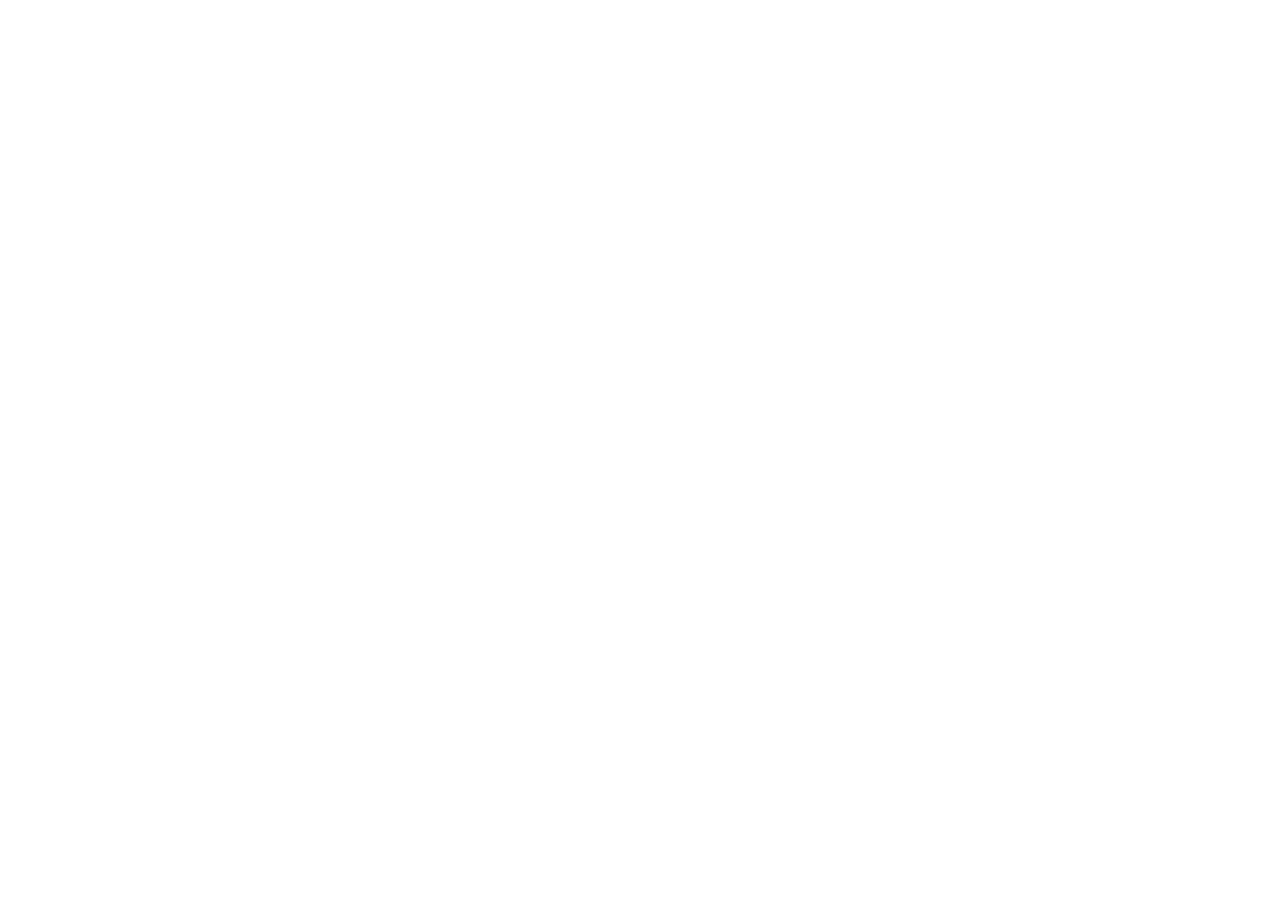
==== shop/shop.html @ 77acbc1d "added base files" ====
<!DOCTYPE html>
<html lang="en">
<head>
    <meta charset="UTF-8">
    <meta name="viewport" content="width=device-width, initial-scale=1.0">
    <title>crystal shop!</title>
</head>
<body>
    
</body>
</html>
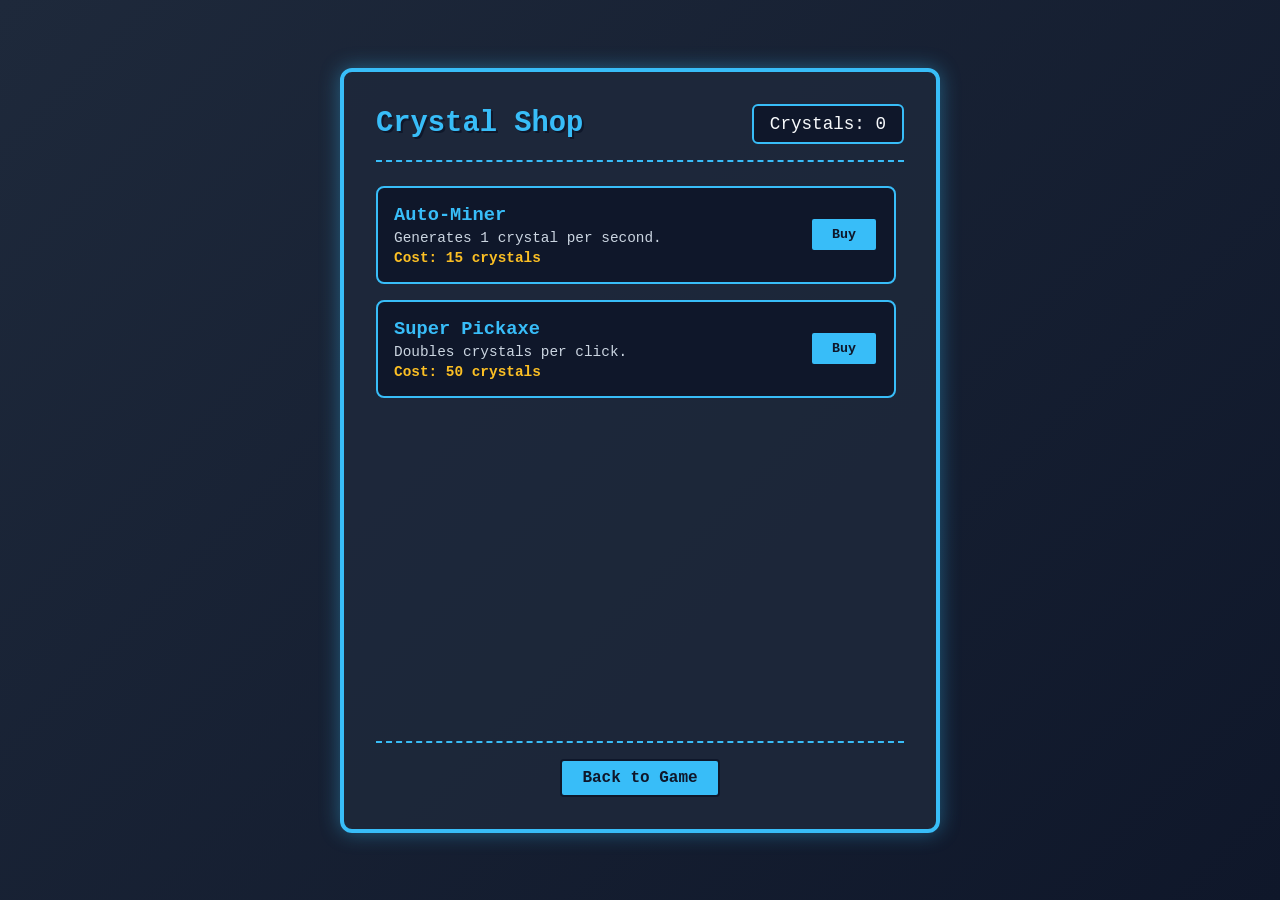
==== commit 1076e595: "Added all the pages Added images and put in the homepage and the shop files." ====
--- a/shop/shop.html
+++ b/shop/shop.html
@@ -3,9 +3,42 @@
 <head>
     <meta charset="UTF-8">
     <meta name="viewport" content="width=device-width, initial-scale=1.0">
-    <title>crystal shop!</title>
+    <title>Crystal Clicker - Shop</title>
+    <link rel="stylesheet" href="shop.css">
 </head>
 <body>
-    
+    <div class="shop-container">
+        <!-- Shop Header -->
+        <header class="shop-header">
+            <h1>Crystal Shop</h1>
+            <div class="score-display">
+                Crystals: <span id="crystal-count">0</span>
+            </div>
+        </header>
+
+        <div class="shop-items">
+            <div class="item-card">
+                <div class="item-info">
+                    <h3>Auto-Miner</h3>
+                    <p>Generates 1 crystal per second.</p>
+                    <p class="cost">Cost: 15 crystals</p>
+                </div>
+                <button class="pixel-art buy-btn" id="buy-miner">Buy</button>
+            </div>
+
+            <div class="item-card">
+                <div class="item-info">
+                    <h3>Super Pickaxe</h3>
+                    <p>Doubles crystals per click.</p>
+                    <p class="cost">Cost: 50 crystals</p>
+                </div>
+                <button class="pixel-art buy-btn" id="buy-pickaxe">Buy</button>
+            </div>
+        </div>
+
+        <footer class="shop-footer">
+            <a href="../index.html" class="pixel-art back-btn">Back to Game</a>
+        </footer>
+    </div>
 </body>
 </html>
--- a/shop/shop.css
+++ b/shop/shop.css
@@ -0,0 +1,130 @@
+/* General Reset & Background */
+* {
+    box-sizing: border-box;
+    margin: 0;
+    padding: 0;
+}
+
+body {
+    background: linear-gradient(135deg, #1e293b, #0f172a);
+    color: #f8fafc;
+    font-family: 'Courier New', Courier, monospace;
+    height: 100vh;
+    display: flex;
+    justify-content: center;
+    align-items: center;
+    overflow: hidden;
+}
+
+/* Shop Container */
+.shop-container {
+    width: 90%;
+    max-width: 600px;
+    height: 85vh;
+    background: rgba(30, 41, 59, 0.85);
+    border: 4px solid #38bdf8;
+    border-radius: 12px;
+    box-shadow: 0 0 20px rgba(56, 189, 248, 0.4);
+    display: flex;
+    flex-direction: column;
+    justify-content: space-between;
+    padding: 2rem;
+}
+
+/* Header Section */
+.shop-header {
+    display: flex;
+    justify-content: space-between;
+    align-items: center;
+    border-bottom: 2px dashed #38bdf8;
+    padding-bottom: 1rem;
+}
+
+.shop-header h1 {
+    font-size: 1.8rem;
+    color: #38bdf8;
+    text-shadow: 2px 2px #0f172a;
+}
+
+.score-display {
+    font-size: 1.1rem;
+    background: #0f172a;
+    padding: 0.5rem 1rem;
+    border: 2px solid #38bdf8;
+    border-radius: 6px;
+}
+
+/* Items List Section */
+.shop-items {
+    flex: 1;
+    overflow-y: auto;
+    margin: 1.5rem 0;
+    display: flex;
+    flex-direction: column;
+    gap: 1rem;
+    padding-right: 0.5rem;
+}
+
+.item-card {
+    background: #0f172a;
+    border: 2px solid #38bdf8;
+    border-radius: 8px;
+    padding: 1rem;
+    display: flex;
+    justify-content: space-between;
+    align-items: center;
+}
+
+.item-info h3 {
+    color: #38bdf8;
+    margin-bottom: 0.25rem;
+}
+
+.item-info p {
+    font-size: 0.9rem;
+    color: #cbd5e1;
+}
+
+.item-info .cost {
+    color: #fbbf24;
+    margin-top: 0.25rem;
+    font-weight: bold;
+}
+
+/* Pixel Art Rendering */
+.pixel-art {
+    image-rendering: pixelated;
+    image-rendering: crisp-edges;
+}
+
+/* Buttons */
+.buy-btn, .back-btn {
+    background: #38bdf8;
+    color: #0f172a;
+    border: 2px solid #0f172a;
+    padding: 0.5rem 1.25rem;
+    font-family: inherit;
+    font-weight: bold;
+    cursor: pointer;
+    border-radius: 4px;
+    transition: transform 0.1s ease, background 0.2s;
+    text-decoration: none;
+    display: inline-block;
+    text-align: center;
+}
+
+.buy-btn:hover, .back-btn:hover {
+    background: #7dd3fc;
+    transform: scale(1.05);
+}
+
+.buy-btn:active, .back-btn:active {
+    transform: scale(0.95);
+}
+
+/* Footer Navigation */
+.shop-footer {
+    text-align: center;
+    border-top: 2px dashed #38bdf8;
+    padding-top: 1rem;
+}
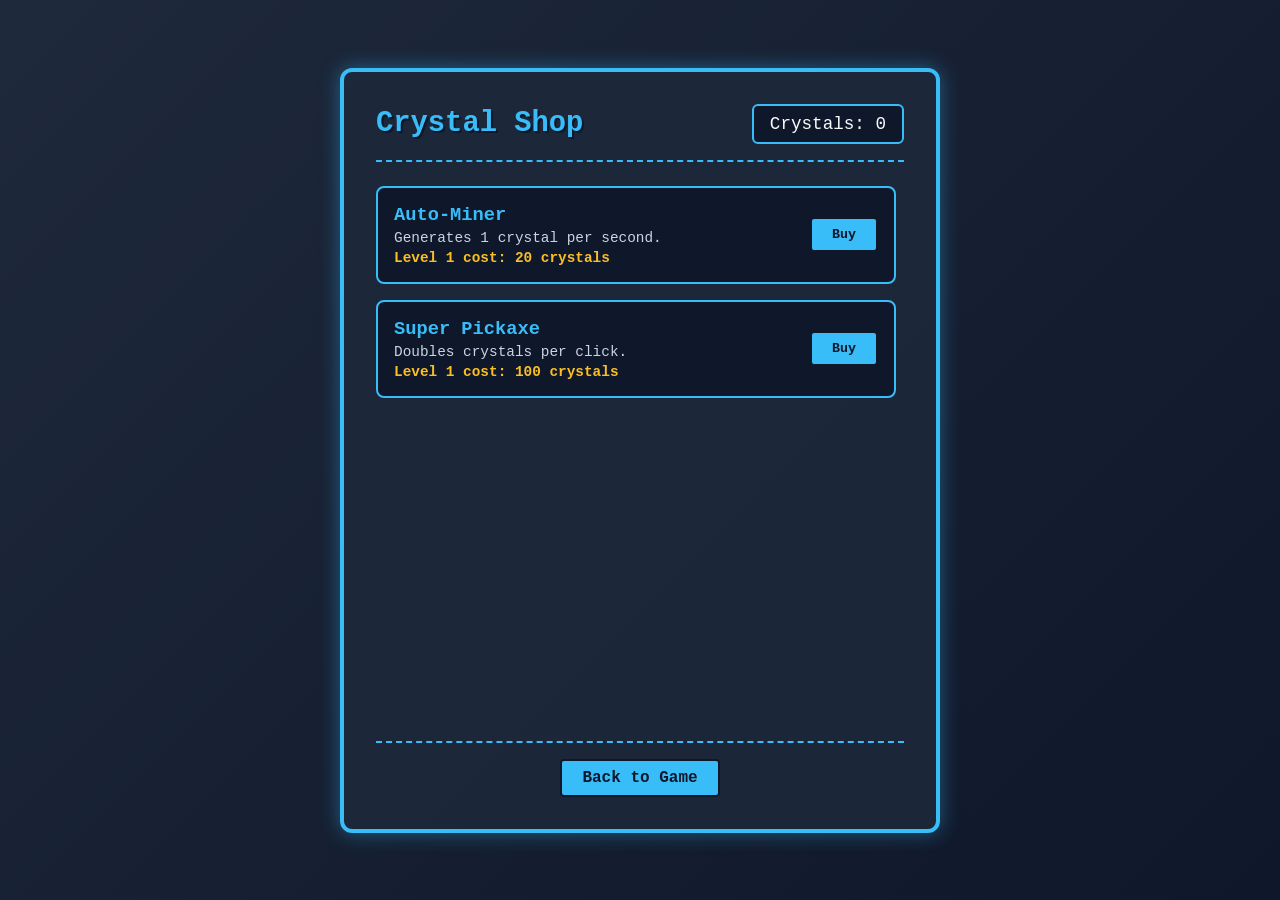
==== commit 46d494ca: "Added shop logic to increase levels and power completed upgrades 1 and 2 but need to add the actual " ====
--- a/shop/shop.html
+++ b/shop/shop.html
@@ -21,18 +21,18 @@
                 <div class="item-info">
                     <h3>Auto-Miner</h3>
                     <p>Generates 1 crystal per second.</p>
-                    <p class="cost">Cost: 15 crystals</p>
+                    <p class="cost" id="cost1">Cost: 15 crystals</p>
                 </div>
-                <button class="pixel-art buy-btn" id="buy-miner">Buy</button>
+                <button class="pixel-art buy-btn" id="buy-1">Buy</button>
             </div>
 
             <div class="item-card">
                 <div class="item-info">
                     <h3>Super Pickaxe</h3>
                     <p>Doubles crystals per click.</p>
-                    <p class="cost">Cost: 50 crystals</p>
+                    <p class="cost" id="cost2">Cost: 50 crystals</p>
                 </div>
-                <button class="pixel-art buy-btn" id="buy-pickaxe">Buy</button>
+                <button class="pixel-art buy-btn" id="buy-2">Buy</button>
             </div>
         </div>
 
@@ -40,5 +40,6 @@
             <a href="../index.html" class="pixel-art back-btn">Back to Game</a>
         </footer>
     </div>
+    <script src="shop.js"></script>
 </body>
 </html>
